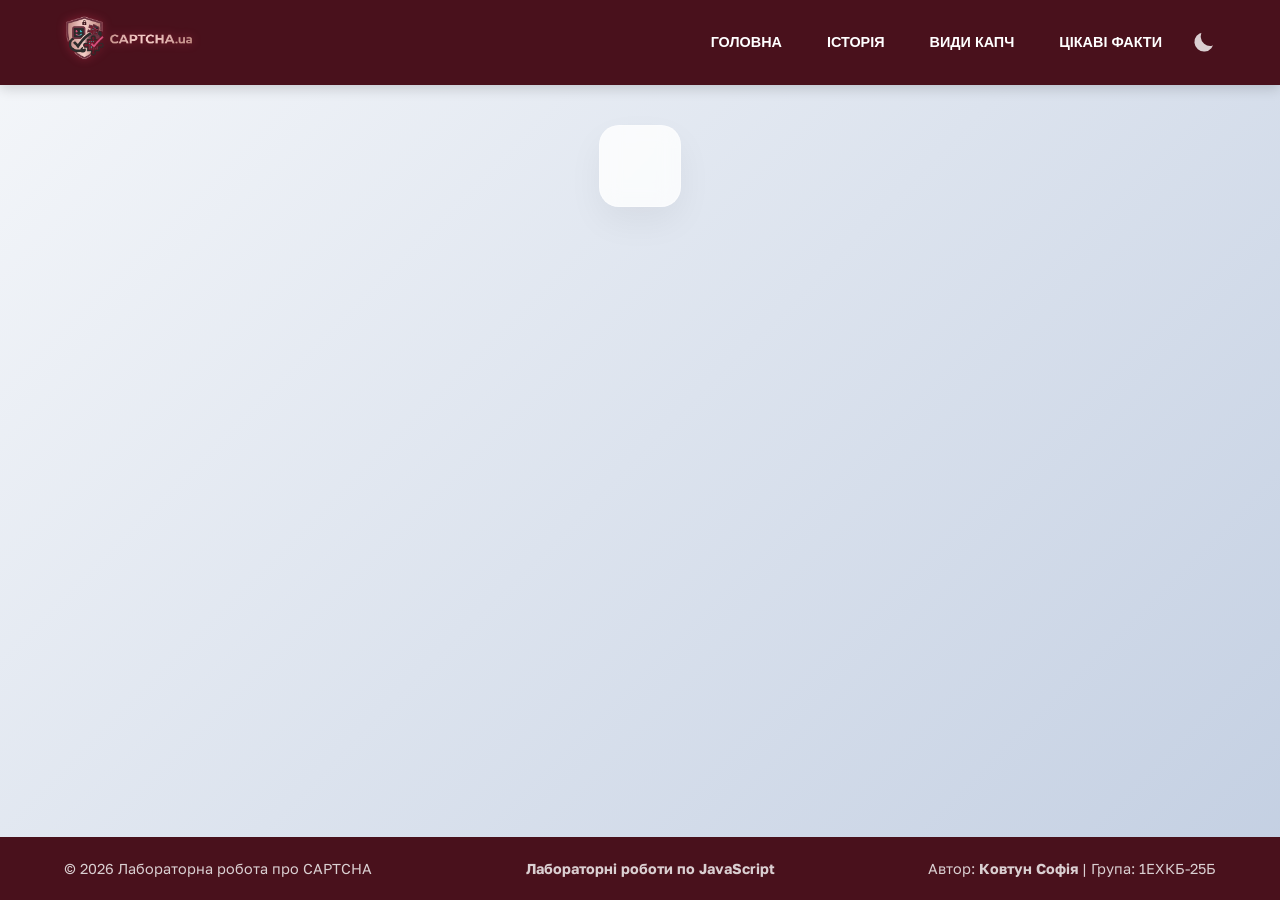
==== laba6.html @ 2381bdde "Add files via upload" ====
<!DOCTYPE html>
<html lang="en">
<head>
    <meta charset="UTF-8">
    <meta name="viewport" content="width=device-width, initial-scale=1.0">
    <title>CAPTCHA</title>
    <link rel="preconnect" href="https://fonts.googleapis.com">
    <link rel="preconnect" href="https://fonts.gstatic.com" crossorigin>
    <link href="https://fonts.googleapis.com/css2?family=Golos+Text:wght@400..900&display=swap" rel="stylesheet">
    <link rel="stylesheet" href="./css/style.css">
    <link rel="stylesheet" href="./css/style1.css">
    <link rel="icon" href="./favicon.png" type="image/x-icon">
</head>
<body>
    <header>
        <div class="logo">
            <a href="./index.html">
                <img src="./images/logo1-removebg-preview (1).png" alt="Логотип"></a>
        </div>
        <nav>
            <ul class="menu">
                    <li><button><a href="index.html">Головна</a></button></li>
                    <li><button><a href="./page01.html">Історія</a></button></li>
                    <li><button><a href="./page02.html">Види капч</a></button></li>
                    <li><button><a href="./page03.html">Цікаві факти</a></button></li>
                    <!-- From Uiverse.io by Type-Delta --> 
                    <label
                    for="themeToggle"
                    class="themeToggle st-sunMoonThemeToggleBtn"
                    type="checkbox"
                    >
                    <input type="checkbox" id="themeToggle" class="themeToggleInput" />
                    <svg
                        width="18"
                        height="18"
                        viewBox="0 0 20 20"
                        fill="currentColor"
                        stroke="none"
                    >
                        <mask id="moon-mask">
                        <rect x="0" y="0" width="20" height="20" fill="white"></rect>
                        <circle cx="11" cy="3" r="8" fill="black"></circle>
                        </mask>
                        <circle
                        class="sunMoon"
                        cx="10"
                        cy="10"
                        r="8"
                        mask="url(#moon-mask)"
                        ></circle>
                        <g>
                        <circle class="sunRay sunRay1" cx="18" cy="10" r="1.5"></circle>
                        <circle class="sunRay sunRay2" cx="14" cy="16.928" r="1.5"></circle>
                        <circle class="sunRay sunRay3" cx="6" cy="16.928" r="1.5"></circle>
                        <circle class="sunRay sunRay4" cx="2" cy="10" r="1.5"></circle>
                        <circle class="sunRay sunRay5" cx="6" cy="3.1718" r="1.5"></circle>
                        <circle class="sunRay sunRay6" cx="14" cy="3.1718" r="1.5"></circle>
                        </g>
                    </svg>
                    </label>

                </ul>
        </nav>
</header>
   <!--
        <div class="burger">
                <span></span>
                <span></span>
                <span></span>
        </div>
 
    <div class="mobile-menu">
        <ul class="glmenu">
            <li><a class="glmenu_items" href="index.html">Головна</a></li>
            <li><a class="glmenu_items" href="page01.html">Історія</a></li>
            <li><a class="glmenu_items" href="page02.html">Види капч</a></li>
            <li><a class="glmenu_items" href="page03.html">Цікаві факти</a></li>
        </ul>
    </div>
    -->
<div class="container">
    <main>
        
    </main>
</div>

    <footer>
        <div class="footer-content">
            <p>© 2026 Лабораторна робота про CAPTCHA</p>
            <p><b><a href="./labs.html">Лабораторні роботи по JavaScript</a></b></p>
            <p>Автор: <a href="https://sonya777.carrd.co/"><b>Ковтун Софія</b></a> | Група: 1ЕХКБ-25Б</p>
        </div>
    </footer>

    <script type="text/javascript" src="./js/labs.js"></script>
    <script type="text/javascript" src="./js/script.js"></script>
</body>
</html>
---- css/style.css ----
:root {
    --main-color: #ff3b63;
    --dark-maroon: #49111C;
    --text-gray: #555;
    --bg-gradient: linear-gradient(135deg, #f5f7fa 0%, #c3cfe2 100%);
    --transition: all 0.3s cubic-bezier(0.25, 0.8, 0.25, 1);
}

* {
    margin: 0;
    padding: 0;
    box-sizing: border-box;
}

body {
    font-family: 'Golos Text', sans-serif;
    background: var(--bg-gradient);
    background-attachment: fixed;
    display: flex;
    flex-direction: column;
    min-height: 100vh;
    color: #333;
    line-height: 1.6;
}

/* --- Hero title --- */
.inner-hero {
    position: relative;
    width: 100%;
    min-height: 300px;
    background: url('../images/history-bg.jpg') center/cover no-repeat; 
    border-radius: 15px 15px 0 0;
    overflow: hidden;
    margin-bottom: 30px;
    margin-top: -40px;
    margin-left: -40px; 
    width: calc(100% + 80px); 
}

.hero-overlay {
    background: linear-gradient(to right, rgba(73, 17, 28, 0.9), rgba(0, 0, 0, 0.4));
    padding: 60px 40px;
    height: 100%;
    display: flex;
    flex-direction: column;
    justify-content: center;
    color: white;
}

.inner-hero-title {
    font-size: 2rem;
    line-height: 1.3;
    max-width: 80%;
    margin: 15px 0;
    text-shadow: 2px 2px 4px rgba(0,0,0,0.3);
}

.inner-breadcrumbs {
    font-size: 0.85rem;
    opacity: 0.8;
}

.inner-breadcrumbs a {
    color: white;
    text-decoration: none;
}

/* --- Inner clock --- */
.mini-info-bar {
    display: flex;
    flex-direction: column;
    align-items: flex-start;
    gap: 5px;
    margin-bottom: 10px;
    font-family: 'Golos Text', sans-serif;
    font-size: 0.85rem;
}

.mini-clock {
    color: #ccc;
    font-weight: 500;
}

.reading-time {
    color: #ccc; 
    font-weight: bold;
    text-transform: uppercase;
    font-size: 0.75rem;
    letter-spacing: 0.5px;
}

/* --- Header & Navigation --- */
header {
    display: flex;
    align-items: center;
    justify-content: space-between;
    background: var(--dark-maroon);
    padding: 1rem 5%;
    box-shadow: 0 4px 12px rgba(0,0,0,0.15);
    position: sticky;
    top: 0;
    z-index: 100;
}

.logo img {
    height: 45px;
    filter: drop-shadow(0 0 5px rgba(255,59,99,0.3));
}

.menu {
    list-style: none;
    display: flex;
    gap: 15px;
}

header button {
    background: transparent;
    border: none;
    padding: 8px 15px;
    position: relative;
}

header button a {
    color: #fff;
    text-decoration: none;
    font-weight: 600;
    text-transform: uppercase;
    font-size: 0.9rem;
    transition: var(--transition);
}

header button::after {
    content: '';
    position: absolute;
    bottom: 0;
    left: 50%;
    width: 0;
    height: 2px;
    background: var(--main-color);
    transition: var(--transition);
    transform: translateX(-50%);
}

header button:hover::after {
    width: 80%;
}

header button:hover a {
    color: var(--main-color);
}

/* --- Caption button --- */
.categories-section {
    padding: 2rem 0;
    background: rgba(73, 17, 28, 0.05);
    border-radius: 15px;
    border-bottom: 1px solid rgba(73, 17, 28, 0.2);
    box-shadow: 0 10px 20px rgba(0,0,0,0.1);
}

.categories-wrapper h3 {
    font-size: 1.25rem;
    font-weight: 600;
    color: rgba(73, 17, 28, 1);
    margin-bottom: 1.5rem;
    text-align: center;
}

.categories-nav-horizontal {
    display: flex;
    flex-wrap: wrap;
    justify-content: center;
    gap: 0.3rem;
}

.category-link-horizontal {
    display: inline-flex;
    align-items: center;
    padding: 0.75rem 1.5rem;
    background: rgba(73, 17, 28, 0.08);
    border: 1px solid rgba(73, 17, 28, 0.2);
    border-radius: 50px;
    color: rgba(73, 17, 28, 0.9);
    text-decoration: none;
    font-size: 0.9rem;
    font-weight: 500;
    transition: all 0.3s ease;
    backdrop-filter: blur(10px);
    position: relative;
    overflow: hidden;
}

.category-link-horizontal::before {
    content: '';
    position: absolute;
    top: 0;
    left: -100%;
    width: 100%;
    height: 100%;
    background: linear-gradient(90deg, transparent, rgba(73, 17, 28, 0.2), transparent);
    transition: left 0.6s ease;
}

.category-link-horizontal:hover::before {
    left: 100%;
}

.category-link-horizontal:hover,
.category-link-horizontal.current {
    background: rgba(73, 17, 28, 0.15);
    border-color: rgba(73, 17, 28, 0.5);
    color: rgba(73, 17, 28, 1);
    transform: translateY(-2px);
    box-shadow: 0 8px 25px rgba(73, 17, 28, 0.25);
}

/* --- Main Layout --- */
.container {
    max-width: 1000px;
    margin: 40px auto;
    background: rgba(255, 255, 255, 0.8);
    backdrop-filter: blur(10px);
    border-radius: 20px;
    padding: 40px;
    box-shadow: 0 15px 35px rgba(0,0,0,0.05);
    border: 1px solid rgba(255,255,255,0.3);
}

.main-title {
    text-align: center;
    margin-bottom: 40px;
    font-size: 2.2rem;
    color: var(--dark-maroon);
    font-weight: 900;
}

.intro-section {
    display: flex;
    gap: 30px;
    align-items: center;
    margin-bottom: 40px;
}

.image-placeholder img {
    width: 280px;
    border-radius: 15px;
    box-shadow: 0 10px 20px rgba(0,0,0,0.1);
}

/* --- Scroll grid --- */
.facts-landing {
    padding: 40px 20px;
    color: #e0e0e0;
}

.fact-section {
    max-width: 900px;
    margin: 0 auto 80px auto;
    border-bottom: 1px solid rgba(255, 59, 99, 0.1);
    padding-bottom: 20px;
}

.fact-title {
    font-size: 2.5rem;
    color: #a62640; 
    margin-bottom: 25px;
    font-weight: 900;
}

.fact-text {
    font-size: 1.1rem;
    line-height: 1.7;
    margin-bottom: 30px;
    text-align: justify;
    color: #444;
    position: relative;
}

.fact-sub-title {
    color: #ff3b63;
    font-size: 1.4rem;
    margin: 30px 0 15px 0;
    text-transform: uppercase;
}

/* --- Table & Info --- */
.info-grid {
    display: grid;
    grid-template-columns: 1.5fr 1fr;
    gap: 30px;
    margin-top: 30px;
}

.styled-table {
    width: 100%;
    border-collapse: collapse;
    background: white;
    border-radius: 10px;
    overflow: hidden;
    box-shadow: 0 5px 15px rgba(0,0,0,0.05);
}

.styled-table th {
    background: var(--dark-maroon);
    color: white;
    padding: 15px;
    text-align: left;
}

.styled-table td {
    padding: 12px 15px;
    border-bottom: 1px solid #eee;
}

.features-box {
    background: white;
    padding: 25px;
    border-left: 5px solid var(--main-color);
    border-radius: 10px;
    height: fit-content;
    margin-top: 35px;
}

.features-box ul {
    list-style-type: none;
    margin-top: 15px;
}

.features-box li {
    margin-bottom: 10px;
    padding-left: 20px;
    position: relative;
}

.features-box li::before {
    content: '→';
    position: absolute;
    left: 0;
    color: var(--main-color);
}

/* --- Fieldset --- */
fieldset{
    border: 1px solid #ccc; 
    padding: 20px; 
    border-radius: 5px;
}

fieldset legend{
    background: var(--dark-maroon);
    color: white;
    padding: 5px 15px;
    border-radius: 20px;
    font-size: 0.9rem;
}

/* --- GRID CARDS --- */
.types-grid {
    display: grid;
    grid-template-columns: repeat(auto-fit, minmax(220px, 1fr));
    gap: 20px;
    margin: 30px 0;
}

.type-card {
    padding: 25px;
    border: 1px solid #eee;
    border-radius: 15px;
    text-align: center;
    transition: 0.3s;
}

.type-card:hover {
    transform: translateY(-5px);
    border-color: var(--main-color);
    box-shadow: 0 10px 20px rgba(73, 17, 28, 0.1);
}

.type-card.special {
    background: #fffafa;
    border: 1px dashed var(--main-color);
}

.type-icon { font-size: 2.5rem; margin-bottom: 10px; }
.type-card h4 { margin: 10px 0; color: var(--dark-maroon); font-size: 1.2rem; }
.type-card p { font-size: 0.9rem; color: #666; line-height: 1.4; }


/* --- Introductory text --- */
.intro-text {
    font-size: 1.1rem;
    line-height: 1.7;
    color: #444;
    margin-bottom: 30px;
    text-align: justify;
    position: relative;
}

/* --- Section divider --- */
.section-divider {
    border: 0;
    height: 1px;
    background-image: linear-gradient(to right, rgba(0, 0, 0, 0), rgba(73, 17, 28, 0.2), rgba(0, 0, 0, 0));
    margin: 40px 0;
}

/* --- Subtitle --- */
.section-subtitle {
    font-size: 1.8rem;
    color: var(--dark-maroon);
    margin-bottom: 25px;
    font-weight: 800;
    position: relative;
    padding-left: 15px;
}

/* --- Small leter for subtitle --- */
.section-subtitle::before {
    content: "";
    position: absolute;
    left: 0;
    top: 10%;
    height: 80%;
    width: 4px;
    background-color: var(--main-color);
    border-radius: 2px;
}

/* --- Highlight text --- */
.highlight-info {
    background: rgba(73, 17, 28, 0.03);
    padding: 20px;
    border-radius: 10px;
    border-left: 4px solid var(--dark-maroon);
    margin: 30px 0;
    font-size: 0.95rem;
    color: #555;
    line-height: 1.6;
}

/* --- Mesh container --- */
.history-grid {
    display: grid;
    grid-template-columns: repeat(auto-fit, minmax(300px, 1fr)); 
    gap: 25px;
    margin-top: 30px;
}

.history-card {
    background: white;
    padding: 30px;
    border-radius: 20px;
    border: 1px solid rgba(0,0,0,0.05);
    box-shadow: 0 10px 20px rgba(0,0,0,0.02);
    transition: all 0.3s ease;
    display: flex;
    flex-direction: column;
    justify-content: space-between;
}

.history-card:hover {
    transform: translateY(-10px);
    box-shadow: 0 15px 30px rgba(73, 17, 28, 0.1);
    border-color: var(--main-color);
}

.history-card.wide {
    grid-column: 1 / -1; 
    background: white;
}
/* --- Large full-width card --- */
.history-card.widee {
    grid-column: 1 / -1; 
    background: linear-gradient(to right, #ffffff, #fff5f6);
    border: 2px dashed #ccc;
}

/* --- Icon and image --- */
.card-icon {
    font-size: 2.5rem;
    margin-bottom: 15px;
}

.card-image img {
    width: 100%;
    border-radius: 10px;
    margin-bottom: 15px;
    box-shadow: 0 10px 20px rgba(0,0,0,0.1);
}

/* --- Mini quote inside the card --- */
.quote-mini {
    font-style: italic;
    color: #888;
    border-top: 1px solid #eee;
    padding-top: 10px;
    margin-top: 15px;
    font-size: 0.9rem;
}

/* --- Up button --- */
.back-to-top {
    text-decoration: none;
    border: 2px solid var(--dark-maroon);
    padding: 8px 18px;
    margin-top: 30px;
    border-radius: 50px;
    color: var(--dark-maroon);
    font-weight: bold;
    transition: 0.3s;
}

.back-to-top:hover {
    background: var(--dark-maroon);
    color: white;
}

/* --- Captcha Game Area --- */
.captcha-demo-area {
    margin-top: 50px;
    text-align: center;
}

.captcha-card {
    background: #fff;
    padding: 30px;
    border-radius: 15px;
    border: 2px dashed #ccc;
    display: inline-block;
    margin-top: 20px;
}

.captcha-grid {
    display: grid;
    grid-template-columns: repeat(3, 80px);
    gap: 10px;
    margin: 20px auto;
    justify-content: center;
}

.tile {
    width: 80px;
    height: 80px;
    background: #f0f0f0;
    font-size: 2rem;
    display: flex;
    align-items: center;
    justify-content: center;
    cursor: pointer;
    border-radius: 10px;
    transition: var(--transition);
    border: 3px solid transparent;
}

.tile.selected {
    background: #ffe6eb;
    border-color: var(--main-color);
    transform: scale(0.9);
}

.check-btn {
    background: var(--dark-maroon);
    color: white;
    border: none;
    padding: 12px 25px;
    border-radius: 30px;
    cursor: pointer;
    font-weight: bold;
    transition: var(--transition);
}

.check-btn:hover {
    background: var(--main-color);
    transform: translateY(-2px);
    box-shadow: 0 5px 15px rgba(255,59,99,0.3);
}
/* --- Labs card grid --- */
.labs-grid {
    display: grid;
    grid-template-columns: 1fr;
    gap: 20px;
    margin-top: 30px;
}

.lab-card {
    display: flex;
    align-items: center;
    text-decoration: none;
    background: rgba(255, 255, 255, 0.05);
    border: 1px solid rgba(73, 17, 28, 0.2);
    border-radius: 15px;
    padding: 20px;
    transition: all 0.3s ease;
    position: relative;
    overflow: hidden;
}

.lab-number {
    font-size: 2.5rem;
    font-weight: 900;
    color: rgba(73, 17, 28, 0.1);
    margin-right: 20px;
    transition: color 0.3s ease;
}

.lab-content h3 {
    color: var(--dark-maroon);
    margin-bottom: 5px;
    font-size: 1.2rem;
}

.lab-content p {
    color: #666;
    font-size: 0.9rem;
    margin: 0;
}

.lab-arrow {
    margin-left: auto;
    font-size: 1.5rem;
    color: var(--main-color);
    transform: translateX(-10px);
    opacity: 0;
    transition: all 0.3s ease;
}

.lab-card:hover {
    transform: translateY(-5px);
    background: white;
    box-shadow: 0 10px 30px rgba(73, 17, 28, 0.1);
    border-color: var(--main-color);
}

.lab-card:hover .lab-number {
    color: var(--main-color);
    opacity: 0.2;
}

.lab-card:hover .lab-arrow {
    transform: translateX(0);
    opacity: 1;
}

/* --- Stylizing a block with a problem condition --- */
.condition-box {
    background: #f4f4f4;
    padding: 15px;
    border-radius: 8px;
    margin-bottom: 20px;
    font-style: italic;
    border-left: 5px solid #ff3b63;
}

.btn-run {
    padding: 12px 24px;
    background-color: var(--dark-maroon);
    color: white;
    border: none;
    border-radius: 5px;
    cursor: pointer;
    font-family: 'Golos Text', sans-serif;
    transition: background-color 0.3s;
}

.btn-run:hover {
    background-color: var(--main-color);
}

.result-value {
    color: #ff3b63;
    font-weight: bold;
}

/* --- Matrix --- */
.matrix-row-container {
    display: flex;
    flex-direction: row;
    justify-content: center;
    align-items: flex-start;
    flex-wrap: nowrap; 
    overflow-x: auto;   
    gap: 30px;    
    margin: 20px auto;     
    padding: 20px;
    flex-wrap: wrap;
    background: rgba(74, 4, 4, 0.2);
    border-radius: 8px;
    margin-bottom: 20px;
}

.matrix-table {
    border-collapse: collapse;
    background: #1a1a1a;
    border: 1px solid #4A0404;
}

.matrix-table caption {
    color: #fff;
    font-size: 0.8em;
    padding: 5px;
    text-transform: uppercase;
}

.matrix-table td {
    border: 1px solid #4A0404;
    padding: 8px;
    text-align: center;
    color: #ccc;
    min-width: 35px;
}

.result-value {
    color: var(--main-color) !important;
    font-weight: bold;
    box-shadow: inset 0 0 5px rgba(255, 0, 0, 0.2);
}

/* --- Execution log --- */
.results-section {
    margin-top: 30px;
}

.results-section h3 {
    color: black;
    margin-bottom: 15px;
    text-transform: uppercase;
    letter-spacing: 1px;
}

.results-container {
    background: rgba(20, 0, 0, 0.097); 
    border: 1px solid #4A0404;
    border-radius: 8px;
    min-height: 100px;
    max-height: 500px; 
    overflow-y: auto;
    padding: 20px;
    margin-bottom: 15px;
    box-shadow: inset 0 0 15px rgba(0, 0, 0, 0.5);
}

/* --- Clear button --- */
.btn-clear {
    background-color: #4A0404 !important; 
    color: #fff !important;
    border: 1px solid #5b0505 !important;
    margin-top: 10px;
    transition: all 0.3s ease;
}

.btn-clear:hover {
    background-color: #600606 !important; 
    box-shadow: 0 0 10px rgb(142, 4, 4);
    transform: scale(1.02);
}

.result-item {
    border-bottom: 1px solid #eee;
    padding: 10px 0;
    line-height: 1.6;
}

/* --- Footer --- */
footer {
    background: var(--dark-maroon);
    color: rgba(255,255,255,0.8);
    padding: 20px 5%;
    margin-top: auto;
    font-size: 0.9rem;
}

footer a{
    text-decoration: none;
    color: rgba(255,255,255,0.8);
}

.footer-content {
    display: flex;
    justify-content: space-between;
    align-items: center;
}

/* --- Responsive --- */
@media (max-width: 768px) {
    html, body {
        overflow-x: hidden !important;
        width: 100vw;
        position: relative;
        margin: 0;
        padding: 0;
    }
    .container {
        padding: 20px;
        margin: 10px auto;
        width: 95%;
    }
    .lab-card {
        padding: 15px;
    }
    .lab-number {
        font-size: 1.8rem;
    }
    .intro-section, .info-grid, .footer-content, header {
        flex-direction: column;
        text-align: center;
    }
    .image-placeholder img { width: 100%; }
    .info-grid { grid-template-columns: 1fr; }
    .inner-hero {
        margin: -20px -20px 20px -20px;
        width: calc(100% + 40px);
        min-height: 200px;
    }
    .hero-overlay {
        padding: 30px 20px;
    }
    .inner-hero-title {
        font-size: 1.4rem;
    }
    .types-grid {
        grid-template-columns: 1fr !important;
        gap: 15px;
    }
    .table-wrapper {
        overflow-x: auto;
        -webkit-overflow-scrolling: touch;
        margin: 20px 0;
    }
    .styled-table {
        min-width: 500px; 
    }
    .menu {
        justify-content: center;
        padding: 0;
        gap: 10px;
    }
}
---- css/style1.css ----
:root {
    /* --- White theme --- */
    --main-color: #ff3b63;
    --dark-maroon: #49111C;
    --text-color: #333;
    --bg-gradient: linear-gradient(135deg, #f5f7fa 0%, #c3cfe2 100%);
    --container-bg: #ffffff;
    --hero-overlay: linear-gradient(to right, rgba(73, 17, 28, 0.9), rgba(0, 0, 0, 0.4));
    --transition: all 0.3s cubic-bezier(0.25, 0.8, 0.25, 1);
}

/* --- Dark theme --- */
body.dark-theme {
    --bg-gradient: linear-gradient(135deg, #270202 0%, #2d0202 100%);
    --text-color: #333;
    --container-bg: #1a1a1a;
    --hero-overlay: linear-gradient(to right, rgba(20, 0, 0, 0.95), rgba(0, 0, 0, 0.7));
}
body.dark-theme .lab-card {
    background: rgba(255, 255, 255, 0.03);
    border-color: rgba(255, 255, 255, 0.1);
}

body.dark-theme .lab-card h3, 
body.dark-theme .lab-card p {
    color: #eee;
}

body.dark-theme .lab-card:hover {
    background: #2d0202;
}

body {
    font-family: 'Golos Text', sans-serif;
    background: var(--bg-gradient); 
    background-attachment: fixed;
    color: var(--text-color); 
    transition: background 0.5s ease, color 0.3s ease; 
}

.hero-overlay {
    background: var(--hero-overlay); 
    padding: 60px 40px;
}

/* From Uiverse.io by Type-Delta */ 
/* a clone from joshwcomeau.com 
 * but this version runs on pure CSS
 */

.themeToggle {
  color: rgba(255,255,255,0.8);
  width: 1.5em;
}

.st-sunMoonThemeToggleBtn {
  position: relative;
  cursor: pointer;
}

.st-sunMoonThemeToggleBtn .themeToggleInput {
  opacity: 0;
  width: 100%;
  aspect-ratio: 1;
}

.st-sunMoonThemeToggleBtn svg {
  position: absolute;
  left: 0;
  width: 100%;
  height: 100%;
  transition: transform 0.4s ease;
  transform: rotate(40deg);
}

.st-sunMoonThemeToggleBtn svg .sunMoon {
  transform-origin: center center;
  transition: inherit;
  transform: scale(1);
}

.st-sunMoonThemeToggleBtn svg .sunRay {
  transform-origin: center center;
  transform: scale(0);
}

.st-sunMoonThemeToggleBtn svg mask > circle {
  transition: transform 0.64s cubic-bezier(0.41, 0.64, 0.32, 1.575);
  transform: translate(0px, 0px);
}

.st-sunMoonThemeToggleBtn svg .sunRay2 {
  animation-delay: 0.05s !important;
}
.st-sunMoonThemeToggleBtn svg .sunRay3 {
  animation-delay: 0.1s !important;
}
.st-sunMoonThemeToggleBtn svg .sunRay4 {
  animation-delay: 0.17s !important;
}
.st-sunMoonThemeToggleBtn svg .sunRay5 {
  animation-delay: 0.25s !important;
}
.st-sunMoonThemeToggleBtn svg .sunRay5 {
  animation-delay: 0.29s !important;
}

.st-sunMoonThemeToggleBtn .themeToggleInput:checked + svg {
  transform: rotate(90deg);
}
.st-sunMoonThemeToggleBtn .themeToggleInput:checked + svg mask > circle {
  transform: translate(16px, -3px);
}
.st-sunMoonThemeToggleBtn .themeToggleInput:checked + svg .sunMoon {
  transform: scale(0.55);
}
.st-sunMoonThemeToggleBtn .themeToggleInput:checked + svg .sunRay {
  animation: showRay1832 0.4s ease 0s 1 forwards;
}

@keyframes showRay1832 {
  0% {
    transform: scale(0);
  }
  100% {
    transform: scale(1);
  }
}
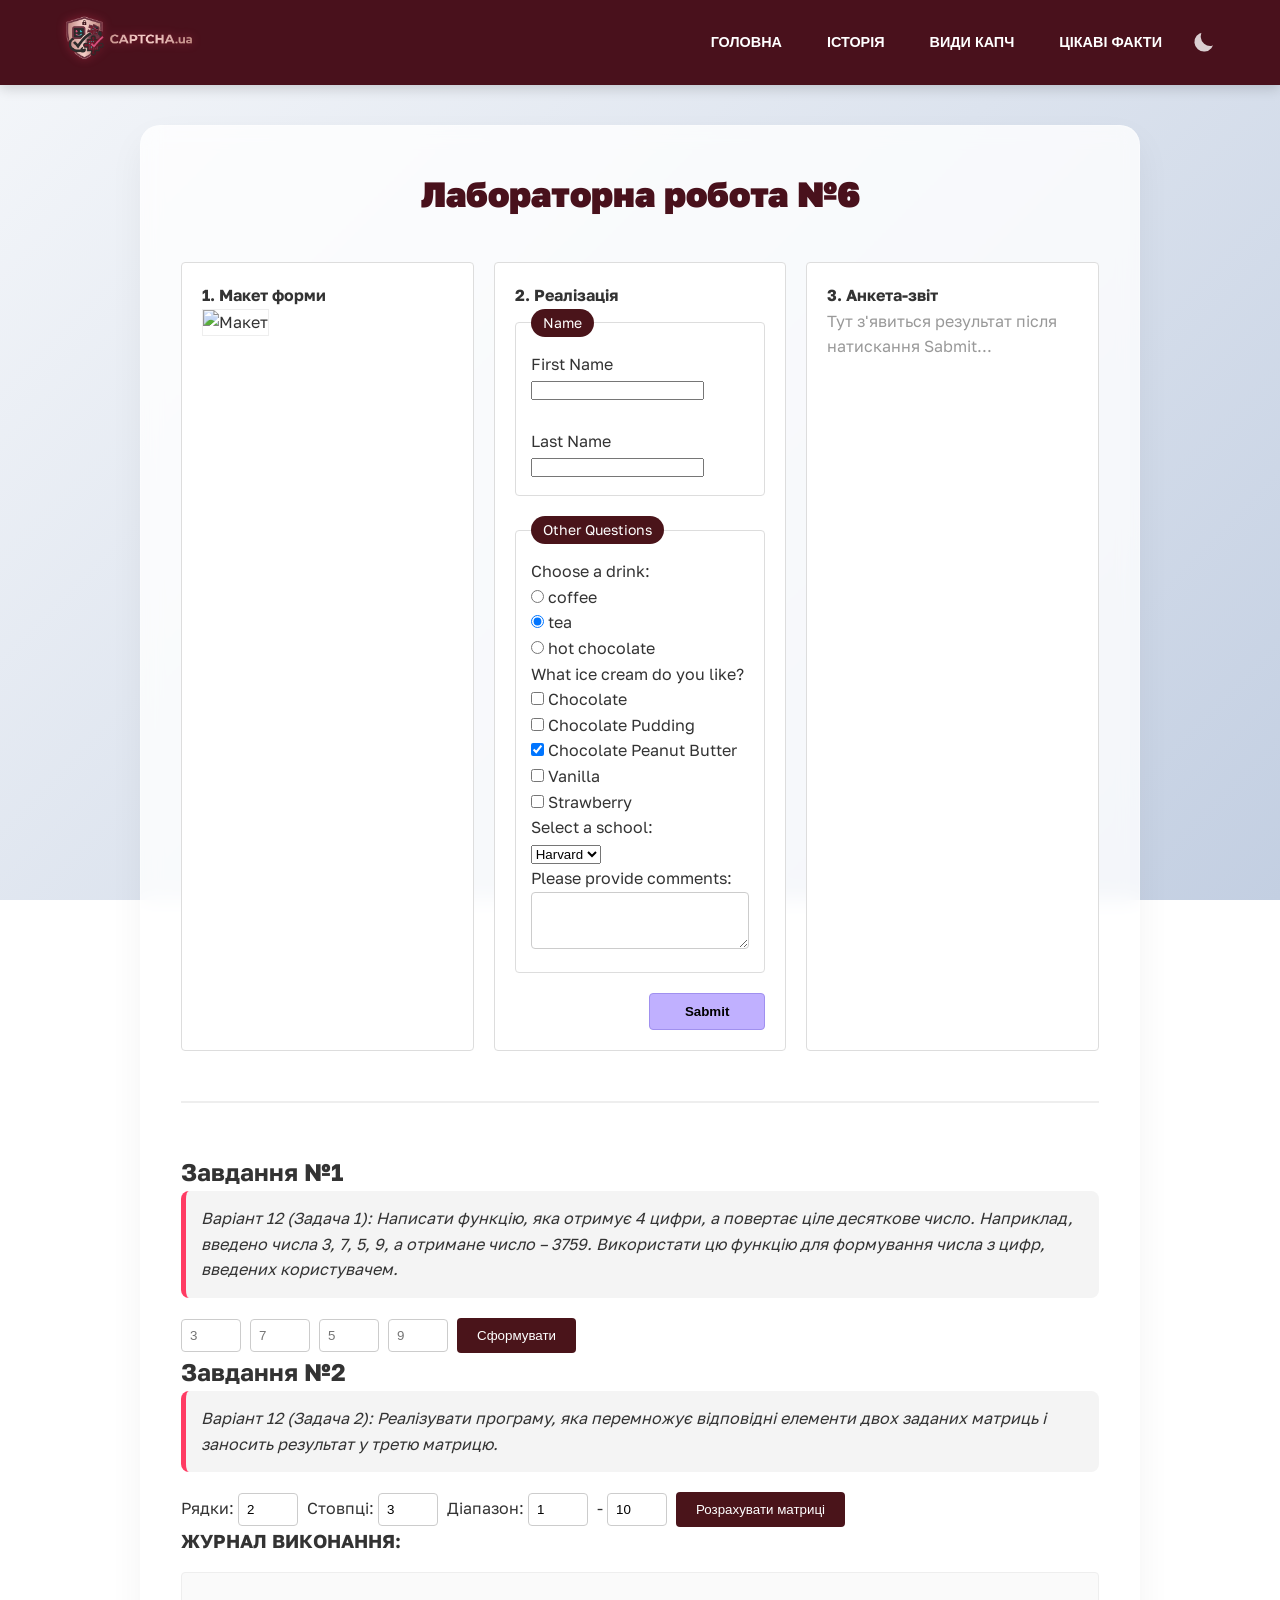
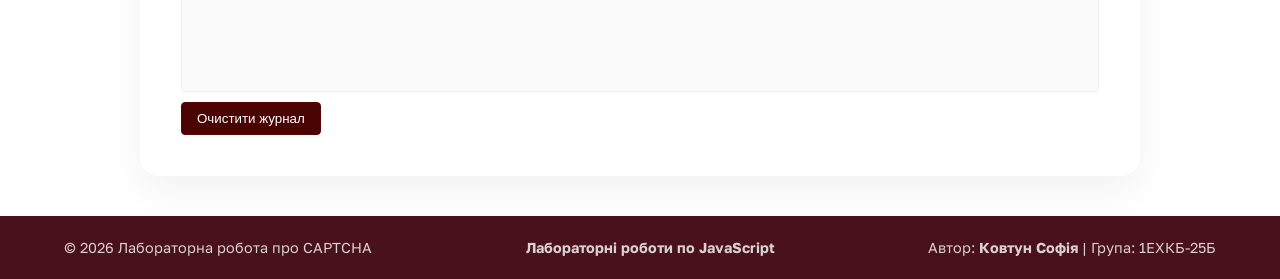
==== commit a1afe3bd: "Add files via upload" ====
--- a/laba6.html
+++ b/laba6.html
@@ -78,11 +78,113 @@
         </ul>
     </div>
     -->
-<div class="container">
-    <main>
+<!DOCTYPE html>
+<html lang="uk">
+<head>
+    <meta charset="UTF-8">
+    <title>Лабораторна робота №6 - Ковтун Софія</title>
+    <link rel="stylesheet" href="style.css">
+</head>
+<body>
+    <div class="container">
+        <h1 class="main-title">Лабораторна робота №6</h1>
+
+        <section class="lab-task">
+            
+            <div class="flex-row">
+                <div class="flex-item mockup-box">
+                    <h4>1. Макет форми</h4>
+                    <img src="./images/labs.png" alt="Макет" class="img-responsive">
+                </div>
+
+                <div class="flex-item form-box">
+                    <h4>2. Реалізація</h4>
+                    <form id="v12Form">
+                        <fieldset>
+                            <legend class="legend-badge">Name</legend>
+                            <label>First Name</label><br>
+                            <input type="text" id="v12_fname"><br><br>
+                            <label>Last Name</label><br>
+                            <input type="text" id="v12_lname">
+                        </fieldset>
+
+                        <fieldset>
+                            <legend class="legend-badge">Other Questions</legend>
+                            <p>Choose a drink:</p>
+                            <input type="radio" name="drink" value="coffee"> coffee<br>
+                            <input type="radio" name="drink" value="tea" checked> tea<br>
+                            <input type="radio" name="drink" value="hot chocolate"> hot chocolate
+
+                            <p>What ice cream do you like?</p>
+                            <input type="checkbox" name="ice" value="Chocolate"> Chocolate<br>
+                            <input type="checkbox" name="ice" value="Chocolate Pudding"> Chocolate Pudding<br>
+                            <input type="checkbox" name="ice" value="Chocolate Peanut Butter" checked> Chocolate Peanut Butter<br>
+                            <input type="checkbox" name="ice" value="Vanilla"> Vanilla<br>
+                            <input type="checkbox" name="ice" value="Strawberry"> Strawberry
+
+                            <p>Select a school:</p>
+                            <select id="v12_school">
+                                <option value="Harvard">Harvard</option>
+                                <option value="MIT">MIT</option>
+                                <option value="Oxford">Oxford</option>
+                            </select>
+
+                            <p>Please provide comments:</p>
+                            <textarea id="v12_comments" rows="3"></textarea>
+                        </fieldset>
+
+                        <div style="text-align: right; margin-top: 10px;">
+                            <button type="button" onclick="processVariant12()" class="btn-submit-v12">Sabmit</button>
+                        </div>
+                    </form>
+                </div>
+
+                <div class="flex-item report-box">
+                    <h4>3. Анкета-звіт</h4>
+                    <div id="v12_result_output">
+                        <p style="color: #999;">Тут з'явиться результат після натискання Sabmit...</p>
+                    </div>
+                </div>
+            </div>
+        </section>
+
+        <hr class="main-divider">
+
+        <section class="lab-task">
+            <h2>Завдання №1</h2>
+            <div class="condition-box">
+                <p>Варіант 12 (Задача 1): Написати функцію, яка отримує 4 цифри, а повертає ціле десяткове число. Наприклад, введено числа 3, 7, 5, 9, а отримане число – 3759. Використати цю функцію для формування числа з цифр, введених користувачем.</p>
+            </div>
+            <div class="controls">
+                <input type="number" id="num1" placeholder="3" class="input-val">
+                <input type="number" id="num2" placeholder="7" class="input-val">
+                <input type="number" id="num3" placeholder="5" class="input-val">
+                <input type="number" id="num4" placeholder="9" class="input-val">
+                <button onclick="calcLab1()" class="btn-dark-red">Сформувати</button>
+            </div>
+        </section>
+
         
-    </main>
-</div>
+        <section class="lab-task">
+            <h2>Завдання №2</h2>
+            <div class="condition-box">
+                <p>Варіант 12 (Задача 2): Реалізувати програму, яка перемножує відповідні елементи двох заданих матриць і заносить результат у третю матрицю.</p>
+            </div>
+            <div class="controls">
+                Рядки: <input type="number" id="mRows" value="2" class="input-val"> 
+                Стовпці: <input type="number" id="mCols" value="3" class="input-val">
+                Діапазон: <input type="number" id="mMin" value="1" class="input-val"> - 
+                <input type="number" id="mMax" value="10" class="input-val">
+                <button onclick="calcLab2()" class="btn-dark-red">Розрахувати матриці</button>
+            </div>
+        </section>
+
+        <section class="output-log-section">
+            <h3>ЖУРНАЛ ВИКОНАННЯ:</h3>
+            <div id="results-log" class="log-display"></div>
+            <button onclick="document.getElementById('results-log').innerHTML=''" class="btn-clear">Очистити журнал</button>
+        </section>
+    </div>
 
     <footer>
         <div class="footer-content">
--- a/css/style1.css
+++ b/css/style1.css
@@ -17,8 +17,8 @@
     --hero-overlay: linear-gradient(to right, rgba(20, 0, 0, 0.95), rgba(0, 0, 0, 0.7));
 }
 body.dark-theme .lab-card {
-    background: rgba(255, 255, 255, 0.03);
-    border-color: rgba(255, 255, 255, 0.1);
+    background: rgba(165, 164, 164, 0.466);
+    border-color: rgba(105, 104, 104, 0.76);
 }
 
 body.dark-theme .lab-card h3, 
@@ -27,7 +27,7 @@
 }
 
 body.dark-theme .lab-card:hover {
-    background: #2d0202;
+    background: var(--dark-maroon);
 }
 
 body {
@@ -42,6 +42,26 @@
     background: var(--hero-overlay); 
     padding: 60px 40px;
 }
+
+/* --- Flex-struction for form --- */
+.flex-row { display: flex; gap: 20px; align-items: stretch; margin-top: 20px; }
+.flex-item { flex: 1; border: 1px solid #ddd; padding: 20px; border-radius: 4px; background: #fff; min-height: 400px; }
+.img-responsive { width: 100%; height: auto; border: 1px solid #eee; }
+
+fieldset { border: 1px solid #ddd; padding: 15px; margin-bottom: 20px; border-radius: 4px; position: relative; }
+.legend-badge { background: #4a141a; color: white; padding: 3px 12px; border-radius: 20px; font-size: 14px; }
+textarea { width: 100%; border: 1px solid #ccc; border-radius: 4px; padding: 5px; }
+
+.btn-submit-v12 { background-color: #c0b0ff; border: 1px solid #a090ef; padding: 10px 35px; cursor: pointer; font-weight: bold; border-radius: 4px; }
+.btn-dark-red { background-color: #4a141a; color: white; border: none; padding: 10px 20px; cursor: pointer; border-radius: 4px; }
+.btn-clear { background: #666; color: white; border: none; padding: 8px 15px; cursor: pointer; margin-top: 10px; border-radius: 4px; }
+
+/* --- 5 laba --- */
+.input-val { width: 60px; padding: 8px; border: 1px solid #ccc; border-radius: 4px; margin-right: 5px; }
+.log-display { border: 1px solid #eee; padding: 15px; min-height: 120px; background: #fafafa; margin-top: 15px; border-radius: 4px; }
+.main-divider { margin: 50px 0; border: 0; border-top: 2px solid #eee; }
+
+
 
 /* From Uiverse.io by Type-Delta */ 
 /* a clone from joshwcomeau.com 
@@ -118,6 +138,22 @@
   animation: showRay1832 0.4s ease 0s 1 forwards;
 }
 
+
+@media (max-width: 768px) {
+    .flex-row {
+        flex-direction: column;
+    }
+    
+    .flex-item {
+        min-height: auto; 
+        width: 100%;
+    }
+
+    .main-title {
+        font-size: 22px; 
+    }
+}
+
 @keyframes showRay1832 {
   0% {
     transform: scale(0);
